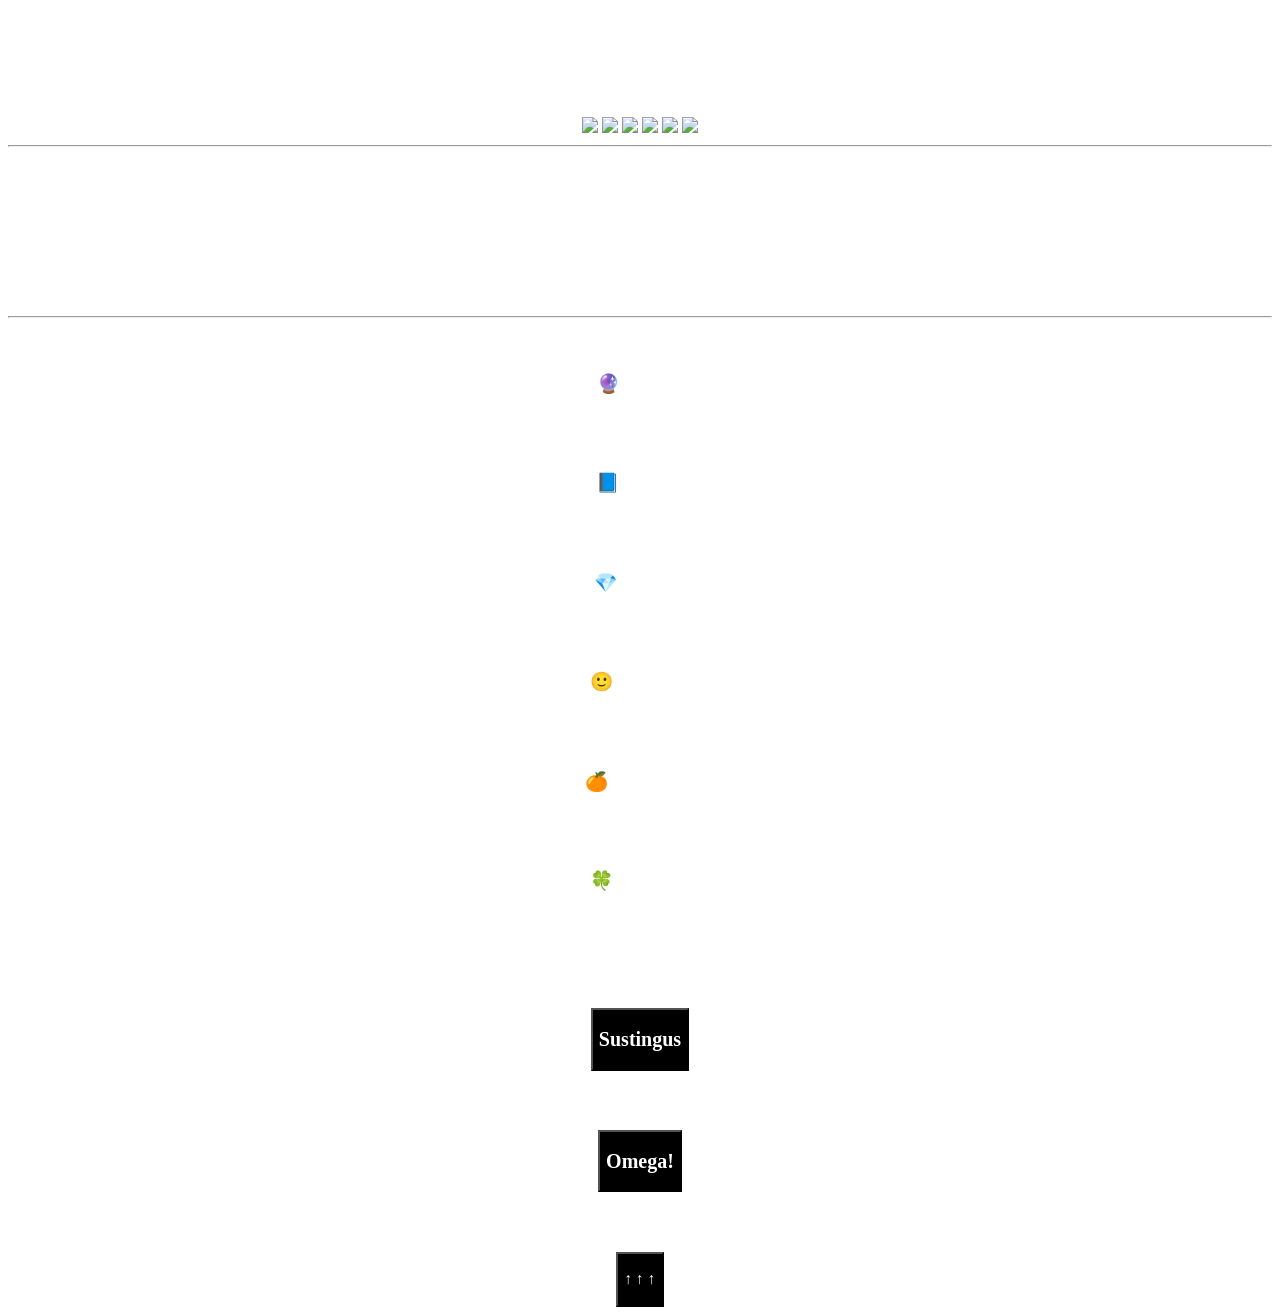
==== flowers.html @ 5ce16e4e "Add files via upload" ====
<!doctype html>
<html>
	<head>
		<link rel="stylesheet" href="styleFlowers.css">
		<title> The 7 Flowers </title>
	<head>
	
	<body>
		
		<!-- Music -->
		<audio autoplay loop>
			<source src="audio/PetalDance.mp3" type="audio/mpeg">
		</audio>
		
		<!-- Title -->
		<h1 id="top"> ✮`,— <b> <i> The 6 flowers </i></b>.ᐟ.ᐟ </h1>
		<small> The world revolves around them! </small>
		
		<br> <br>
		
		<!-- Image -->
		<img src="img/seth.webp" width=50px> 
		<img src="img/blue.webp"> 
		<img src="img/aqua.webp" width=90px> 
		<img src="img/yellow.webp"> 
		<img src="img/orange.webp" width=60px> 
		<img src="img/green.webp" width=80px>
		
		<br> <hr>
		
		<!-- Intro -->
		<h3> →﹐ ⛩ ﹒<i> Intro </i>﹒⟢ </h3>
			<p>
				The 7 Flowers are major secondary characters and minibosses <br>
				encountered throughout the Dark World. <br>
				They are the Dark World manifestations of the other six <br>
				flowers kept in Asgore’s flower shop, each representing a distinct <br>
				personality, style, and soul color trait. <br> <hr>
			</p>
		
		<br>
		
		<!-- Flowers -->
			<h3> →﹐🔮 ﹒<i> Seth </i>﹒⟢ </h3>
				<p>
				A quiet, hooded darkner who wants to be a true genius, <br>
				observing everything from under their cloak <br>
				</p>
			<h3> →﹐📘 ﹒<i> Blue </i>﹒⟢ </h3>
				<p>
				A graceful, ballet-themed darkner whose moves <br>
				are strictly tied to rhythm and precision. <br>
				</p>
			<h3> →﹐💎 ﹒<i> Aqua </i>﹒⟢ </h3>
				<p>
				A small, nimble darkner with bright red accents, <br>
				she's always ready to dodge and weave. <br>
				</p>
			<h3> →﹐🙂 ﹒<i> Yellow </i>﹒⟢ </h3>
				<p>
				A quick-drawing cowboy darkner with a sharp eye <br>
				and a flair for wild west standoffs. <br>
				</p>
			<h3> →﹐🍊 ﹒<i> Orange </i>﹒⟢ </h3>
				<p>
				A tiny, loyal rodent partner who tags along with Green, <br>
				she's small in size but full of energy. <br>
				</p>
			<h3> →﹐🍀 ﹒<i> Green </i>﹒⟢ </h3>
				<p>
				A kind and gentle darkner who loves to cook and take care of others, <br>
				wearing a cozy chef-like outfit. <br>
				</p>
			
			<!-- Button -->
		<h3> ⌗ᆞ› Wanna go back? </h3>
		<a href="flowery.html"> <button> <h2> Sustingus </h2> </button> </a> 
		<h3> ⌗ᆞ› Where you can find them </h3>
		<a href="https://www.deltarune.com" target="blank"> <button> <h2> Omega! </h2> </button> </a> 
		<h3> ⌗ᆞ› Go back up </h3>
		<a href="#top"> <button> <h3> ↑ ↑ ↑</h3> </button> </a> 
	</body>
	
	
</html>
---- styleFlowers.css ----
@font-face {
    font-family: 'Determination';
    src: url('fonts/DeterminationMono.ttf') format('truetype');
}

body{
	font-family:"Determination";
	color: white;
	text-align: center;
	background-image: url("img/battlebg.gif");
    background-position: center;
}

button{
	background-color: black;
	color:white;
	font-family:"Determination";
}

button:hover{
	background-color: white;
	color:black;
}
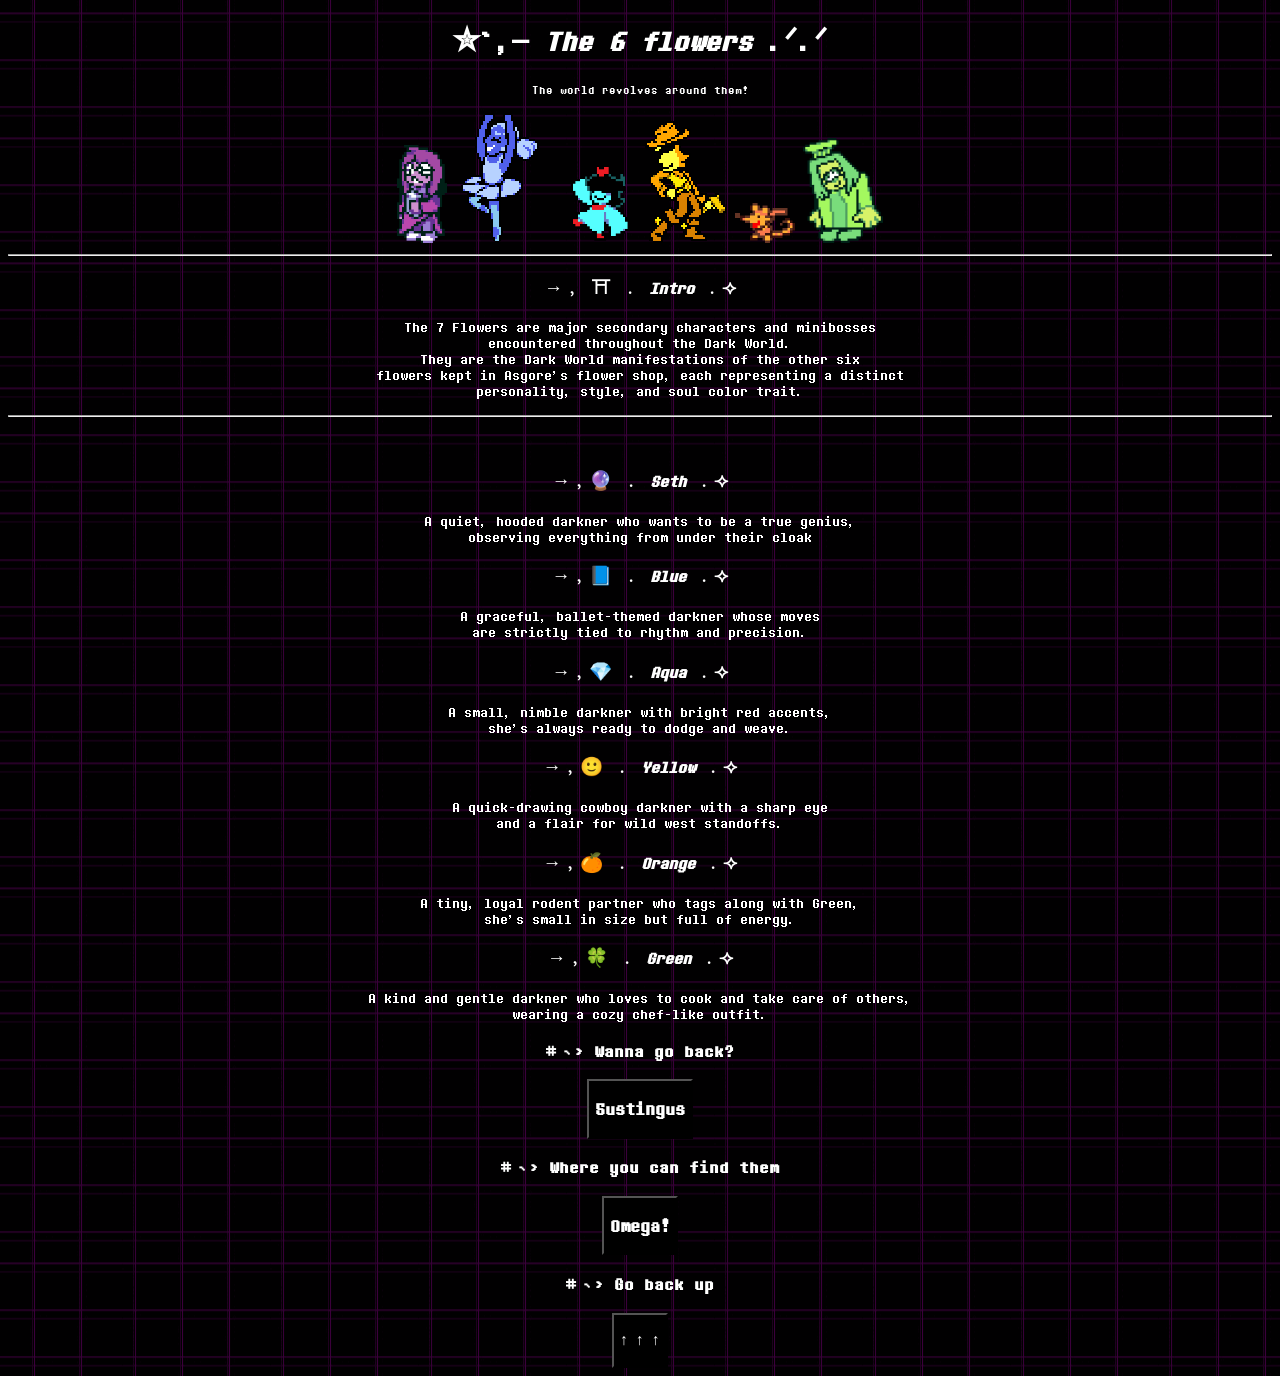
==== commit 83fb812d: "Update flowers.html" ====
--- a/flowers.html
+++ b/flowers.html
@@ -82,4 +82,4 @@
 	</body>
 	
 	
-</html>+</html>
